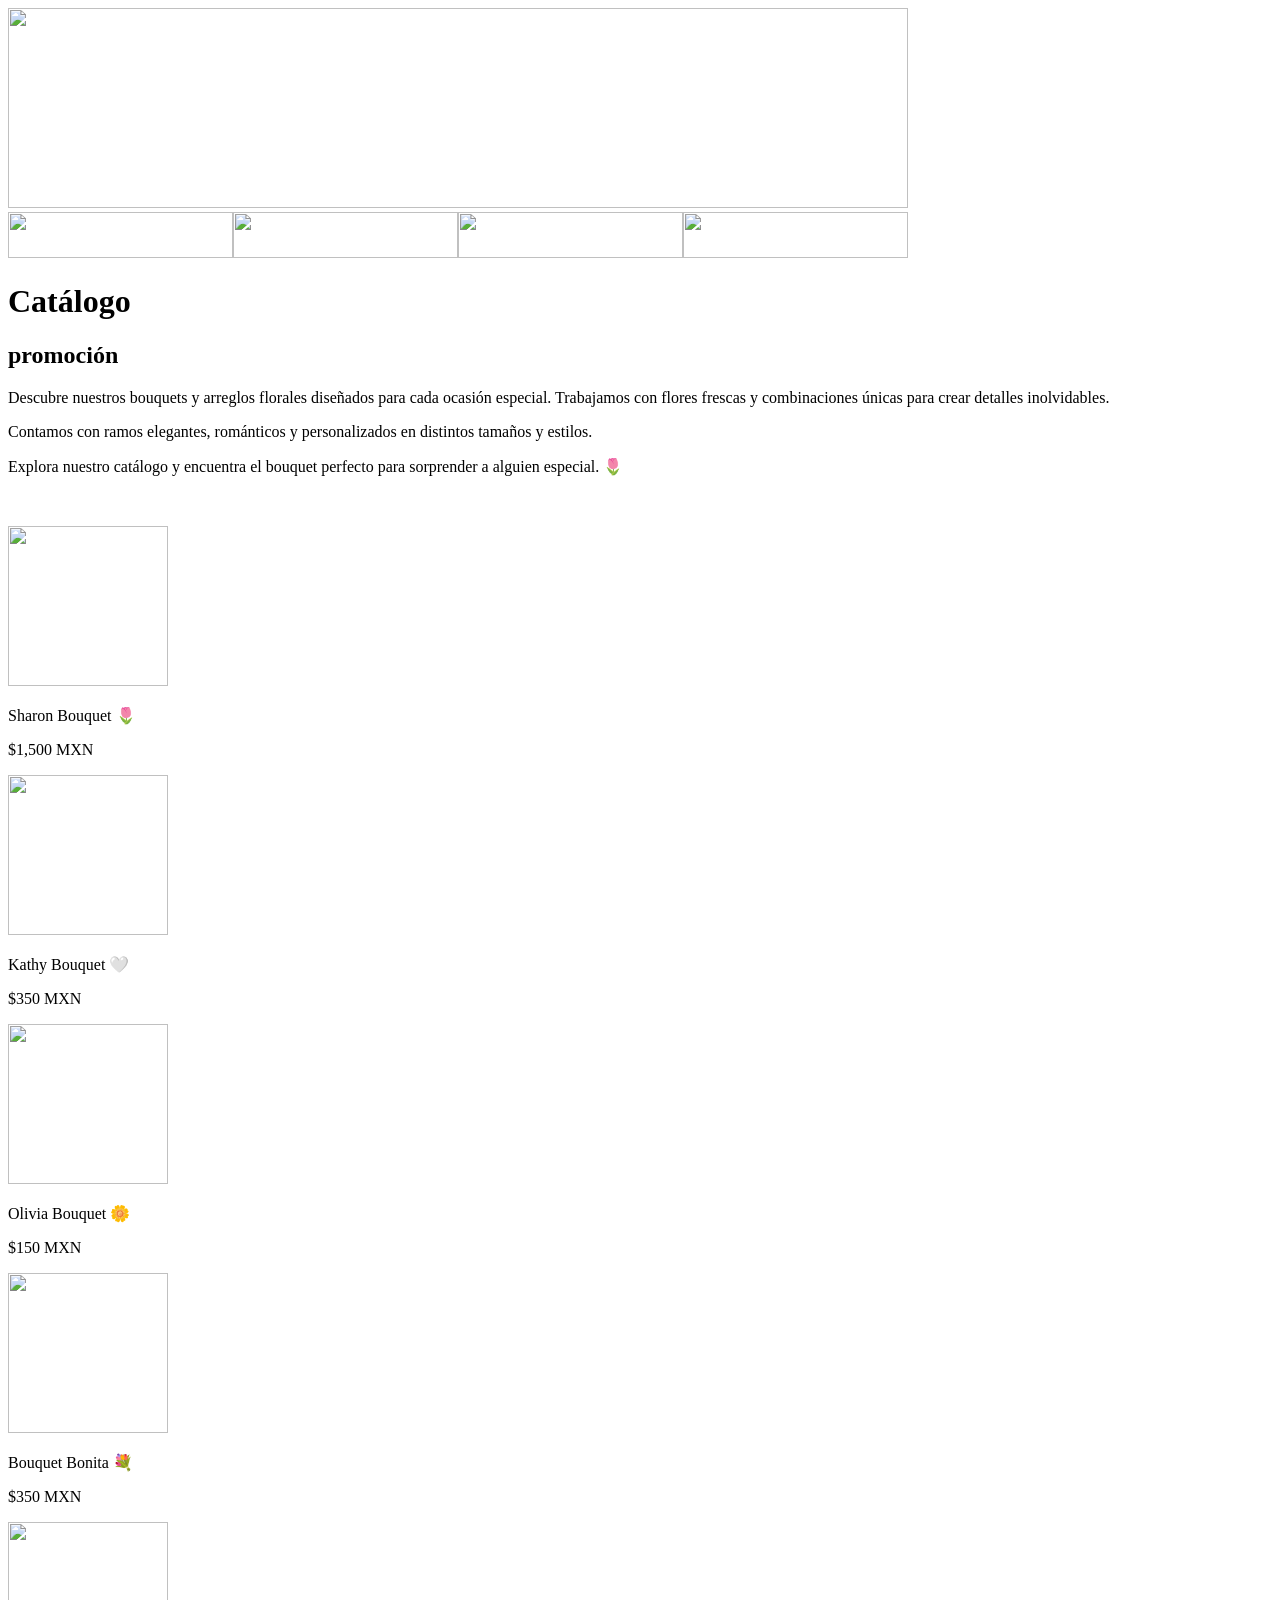
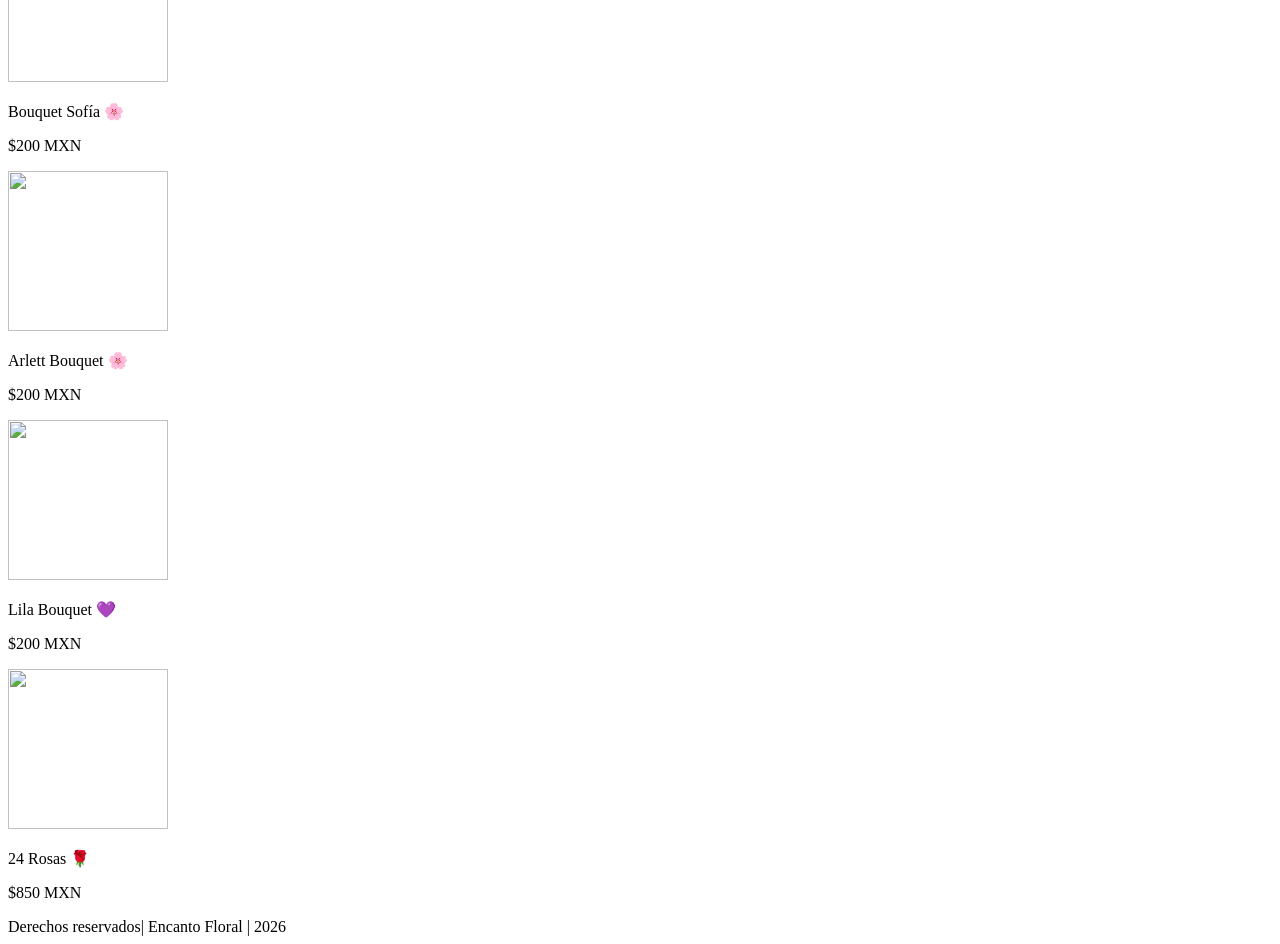
==== catalogo.html @ f349648d "intial commit" ====
<!DOCTYPE HTML>
<html>
<head>
<meta http-equiv="Content-Type" content="text/html; charset=utf-8">
<title>Encanto Floral</title>
<link href="css/cajas.css" rel="stylesheet" type="text/css">
<link href="css/texto.css" rel="stylesheet" type="text/css">
<link href="css/portafolio.css" rel="stylesheet" type="text/css">
<body>
<div id="principal">
  <div id="encabezado"><img src="imagenes/encabezado.png" width="900" height="200"></div>
  <div id="menu"><a href="index.html"><img src="imagenes/inicio.png" width="225" height="46"></a><a href="sucursales.html"><img src="imagenes/sucursales.png" width="225" height="46"></a><a href="catalogo.html"><img src="imagenes/catalogo.png" width="225" height="46"></a><a href="contacto.html"><img src="imagenes/contacto.png" width="225" height="46"></a></div>
  <div id="contenido">
    <div id="texto">
      <h1>Catálogo</h1>
      <h2>promoción</h2>
<p>
Descubre nuestros bouquets y arreglos florales diseñados para cada ocasión especial.
Trabajamos con flores frescas y combinaciones únicas para crear detalles inolvidables.
</p>

<p>
Contamos con ramos elegantes, románticos y personalizados en distintos tamaños y estilos.
</p>

<p>
Explora nuestro catálogo y encuentra el bouquet perfecto para sorprender a alguien especial. 🌷
</p>
      <p>&nbsp;</p>
    </div>
  
   <div id="imagen">

 <div style="clear:both;"></div>

<div id="imagen" class="galeria">

 <div class="miniatura">
  <a href="imagenes/Sharon bouquet.png" target="_blank">
    <img src="imagenes/Sharon bouquet.png" width="160" height="160">
  </a>
  <p class="nombre">Sharon Bouquet 🌷</p>
  <p class="precio">$1,500 MXN</p>
</div>

<div class="miniatura">
  <a href="imagenes/Bouquet Kathy.png" target="_blank">
    <img src="imagenes/Bouquet Kathy.png" width="160" height="160">
  </a>
  <p class="nombre">Kathy Bouquet 🤍</p>
  <p class="precio">$350 MXN</p>
</div>

<div class="miniatura">
  <a href="imagenes/Bouquet Olivia.png" target="_blank">
    <img src="imagenes/Bouquet Olivia.png" width="160" height="160">
  </a>
  <p class="nombre">Olivia Bouquet 🌼</p>
  <p class="precio">$150 MXN</p>
</div>

<div class="miniatura">
  <a href="imagenes/Bouquet bonita.png" target="_blank">
    <img src="imagenes/Bouquet bonita.png" width="160" height="160">
  </a>
  <p class="nombre">Bouquet Bonita 💐</p>
  <p class="precio">$350 MXN</p>
</div>

<div class="miniatura">
  <a href="imagenes/Bouquet sofia.png" target="_blank">
    <img src="imagenes/Bouquet sofia.png" width="160" height="160">
  </a>
  <p class="nombre">Bouquet Sofía 🌸</p>
  <p class="precio">$200 MXN</p>
</div>

<div class="miniatura">
  <a href="imagenes/Bouquet Arlett.png" target="_blank">
    <img src="imagenes/Bouquet Arlett.png" width="160" height="160">
  </a>
  <p class="nombre">Arlett Bouquet 🌸</p>
  <p class="precio">$200 MXN</p>
</div>

<div class="miniatura">
  <a href="imagenes/Lila bouquet.png" target="_blank">
    <img src="imagenes/Lila bouquet.png" width="160" height="160">
  </a>
  <p class="nombre">Lila Bouquet 💜</p>
  <p class="precio">$200 MXN</p>
</div>

<div class="miniatura">
  <a href="imagenes/ramo de 24 rosas.png" target="_blank">
    <img src="imagenes/ramo de 24 rosas.png" width="160" height="160">
  </a>
  <p class="nombre">24 Rosas 🌹</p>
  <p class="precio">$850 MXN</p>
</div>

</div>

</div>
  </div>
  <div id="pie">Derechos reservados| Encanto Floral | 2026&nbsp; &nbsp; &nbsp;</div>
</div>
</body>
</html>
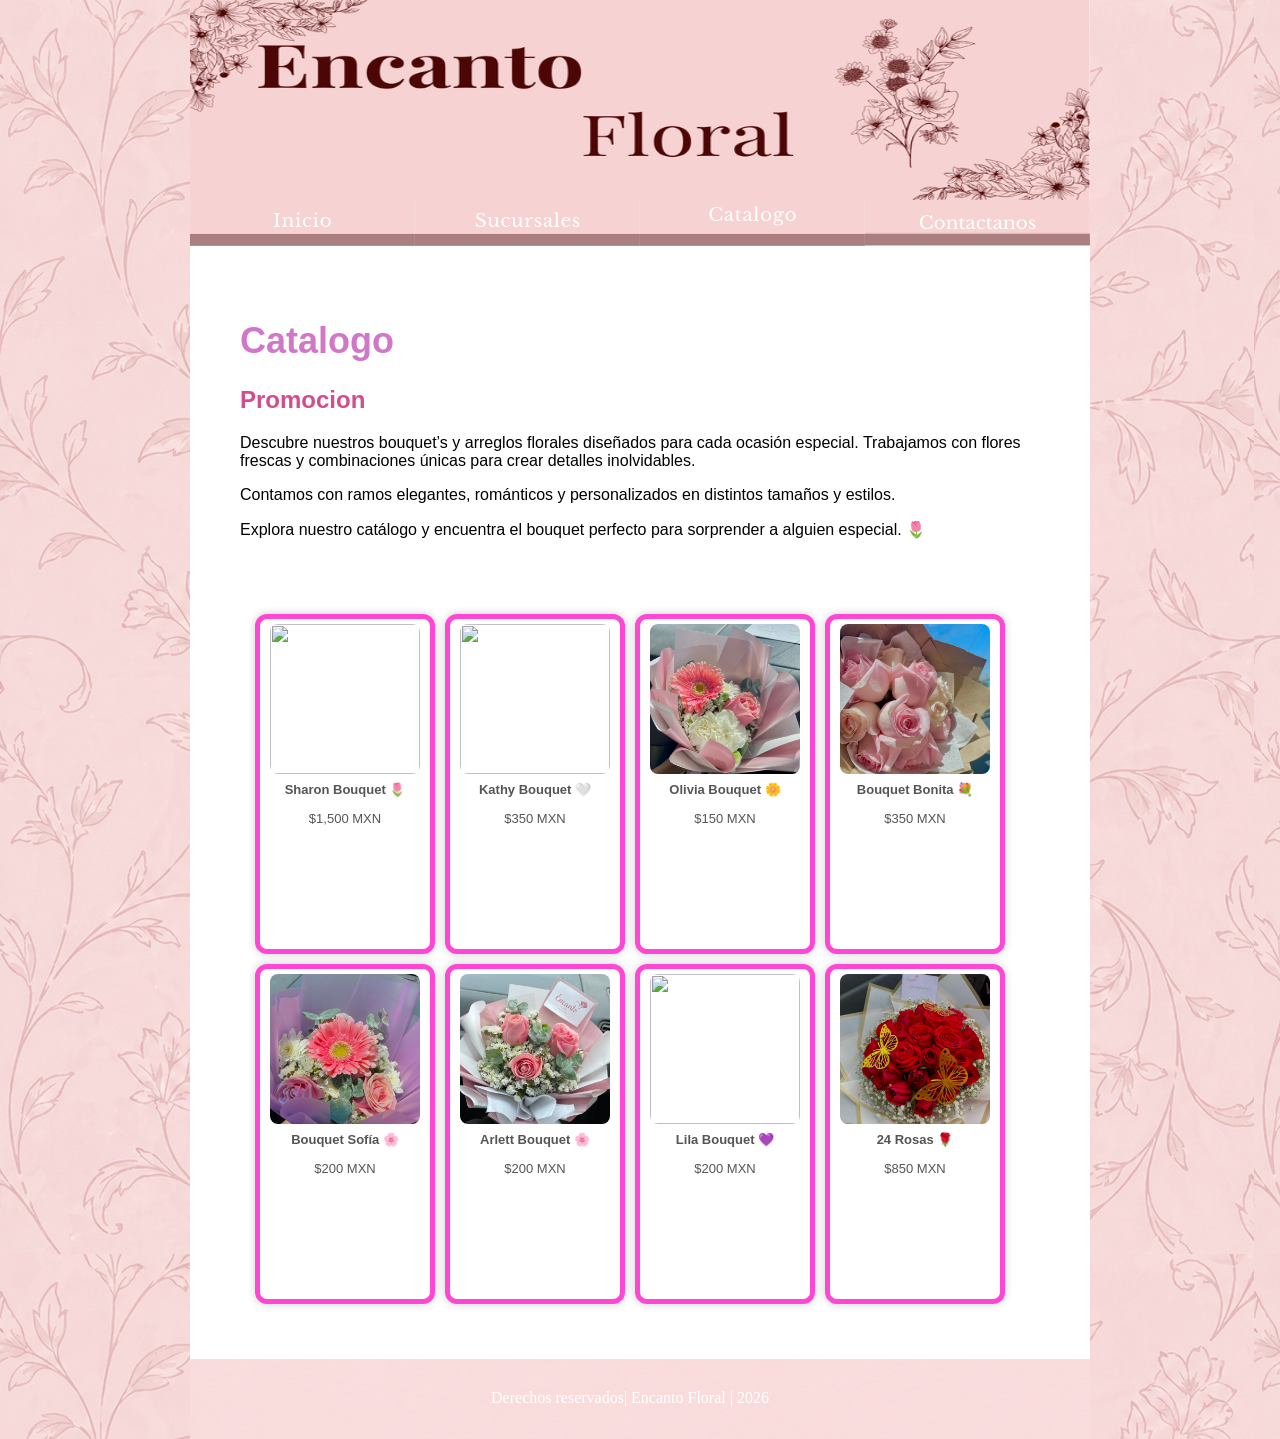
==== commit 7a11cec5: "Add files via upload" ====
--- a/catalogo.html
+++ b/catalogo.html
@@ -12,11 +12,10 @@
   <div id="menu"><a href="index.html"><img src="imagenes/inicio.png" width="225" height="46"></a><a href="sucursales.html"><img src="imagenes/sucursales.png" width="225" height="46"></a><a href="catalogo.html"><img src="imagenes/catalogo.png" width="225" height="46"></a><a href="contacto.html"><img src="imagenes/contacto.png" width="225" height="46"></a></div>
   <div id="contenido">
     <div id="texto">
-      <h1>Catálogo</h1>
-      <h2>promoción</h2>
+      <h1>Catalogo&nbsp;</h1>
+      <h2>Promocion</h2>
 <p>
-Descubre nuestros bouquets y arreglos florales diseñados para cada ocasión especial.
-Trabajamos con flores frescas y combinaciones únicas para crear detalles inolvidables.
+Descubre nuestros bouquet’s y arreglos florales diseñados para cada ocasión especial. Trabajamos con flores frescas y combinaciones únicas para crear detalles inolvidables. 
 </p>
 
 <p>
--- a/css/cajas.css
+++ b/css/cajas.css
@@ -0,0 +1,44 @@
+@charset "utf-8";
+body {
+	background-image: url("../imagenes/fondo.png");
+	background-repeat: repeat;
+	margin-top: 0px;
+}
+#principal {
+	width: 900px;
+	margin-right: auto;
+	margin-left: auto;
+}
+#principal #encabezado {
+	height: 200px;
+	width: 900px;
+}
+
+#principal #menu {
+	height: 46px;
+	width: 900px;
+}
+#principal #contenido {
+	padding: 50px;
+	width: 800px;
+	background-color: #FFF;
+	float: left;
+}
+#principal #contenido #texto {
+	float: left;
+	width: 400px;
+	margin-right: 50px;
+}
+#principal #contenido #imagen {
+	float: left;
+	width: 350px;
+}
+
+#principal #pie {
+	text-align: center;
+	float: left;
+	height: 50px;
+	width: 900px;
+	padding-top: 30px;
+	color: #FFF;
+	background-image:url("../imagenes/pie de pagina.png")
--- a/css/texto.css
+++ b/css/texto.css
@@ -0,0 +1,14 @@
+@charset "utf-8";
+#texto h1 {
+	font-family: "Arial Black", Gadget, sans-serif;
+	color: #D177C9;
+	font-size: 36px;
+}
+#texto h2 {
+	color: #D34C8C;
+	font-family: "Trebuchet MS", Arial, Helvetica, sans-serif;
+}
+#texto p {
+	font-family: "Trebuchet MS", Arial, Helvetica, sans-serif;
+	font-size: 16px;
+}
--- a/css/portafolio.css
+++ b/css/portafolio.css
@@ -0,0 +1,96 @@
+@charset "utf-8";
+
+body{
+	background-image:url("../imagenes/fondo.png");
+	background-repeat:repeat;
+}
+
+#principal #contenido #texto{
+	width:100%;
+	float:left;
+	margin-right:0px;
+}
+
+#principal #contenido #imagen.galeria{
+	width:760px;
+	float:left;
+	clear:both;
+	margin-top:20px;
+	margin-left:10px;
+}
+
+#principal #contenido #imagen.galeria .miniatura{
+	width:160px;
+	height:320px;
+
+	border:5px solid #FF46D5;
+
+	float:left;
+
+	margin:5px;
+
+	text-align:center;
+
+	background:#FFFFFF;
+
+	padding:5px;
+
+	border-radius:12px;
+
+	box-shadow:0px 0px 8px rgba(0,0,0,0.2);
+}
+
+#principal #contenido #imagen.galeria .miniatura:hover{
+	border:5px solid #A413BD;
+
+	transform:scale(1.03);
+
+	transition:0.3s;
+}
+
+#principal #contenido #imagen.galeria .miniatura img{
+	width:150px;
+	height:150px;
+
+	object-fit:cover;
+
+	border-radius:8px;
+
+	display:block;
+
+	margin:auto;
+}
+
+.nombre{
+	font-size:15px;
+
+	font-weight:bold;
+
+	color:#C14D8D;
+
+	font-family:Arial, Helvetica, sans-serif;
+
+	margin-top:8px;
+	margin-bottom:4px;
+}
+
+.precio{
+	font-size:14px;
+
+	color:#7A4B4B;
+
+	font-family:Arial, Helvetica, sans-serif;
+}
+
+#principal #contenido #imagen.galeria .miniatura p{
+	font-family:Arial, Helvetica, sans-serif;
+
+	font-size:13px;
+
+	line-height:16px;
+
+	color:#555555;
+
+	padding-left:5px;
+	padding-right:5px;
+}
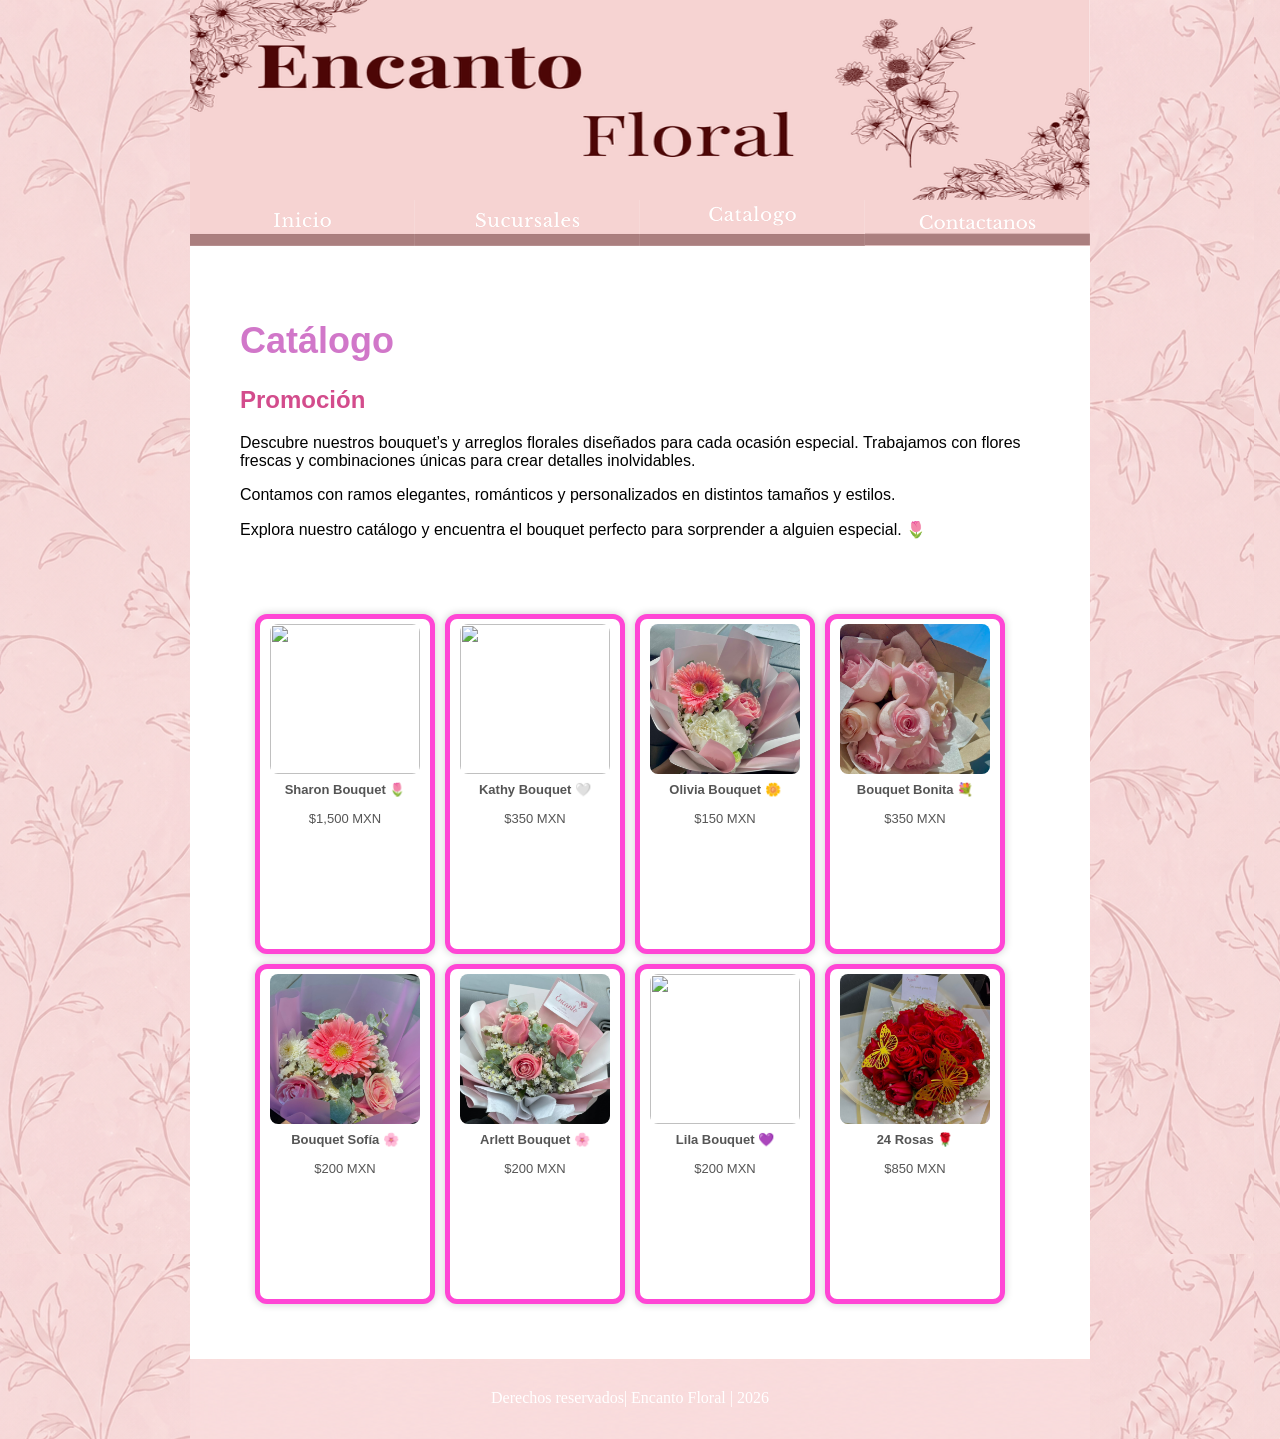
==== commit 8e7503a2: "Add files via upload" ====
--- a/catalogo.html
+++ b/catalogo.html
@@ -12,8 +12,8 @@
   <div id="menu"><a href="index.html"><img src="imagenes/inicio.png" width="225" height="46"></a><a href="sucursales.html"><img src="imagenes/sucursales.png" width="225" height="46"></a><a href="catalogo.html"><img src="imagenes/catalogo.png" width="225" height="46"></a><a href="contacto.html"><img src="imagenes/contacto.png" width="225" height="46"></a></div>
   <div id="contenido">
     <div id="texto">
-      <h1>Catalogo&nbsp;</h1>
-      <h2>Promocion</h2>
+      <h1>Catálogo&nbsp;</h1>
+      <h2>Promoción</h2>
 <p>
 Descubre nuestros bouquet’s y arreglos florales diseñados para cada ocasión especial. Trabajamos con flores frescas y combinaciones únicas para crear detalles inolvidables. 
 </p>
